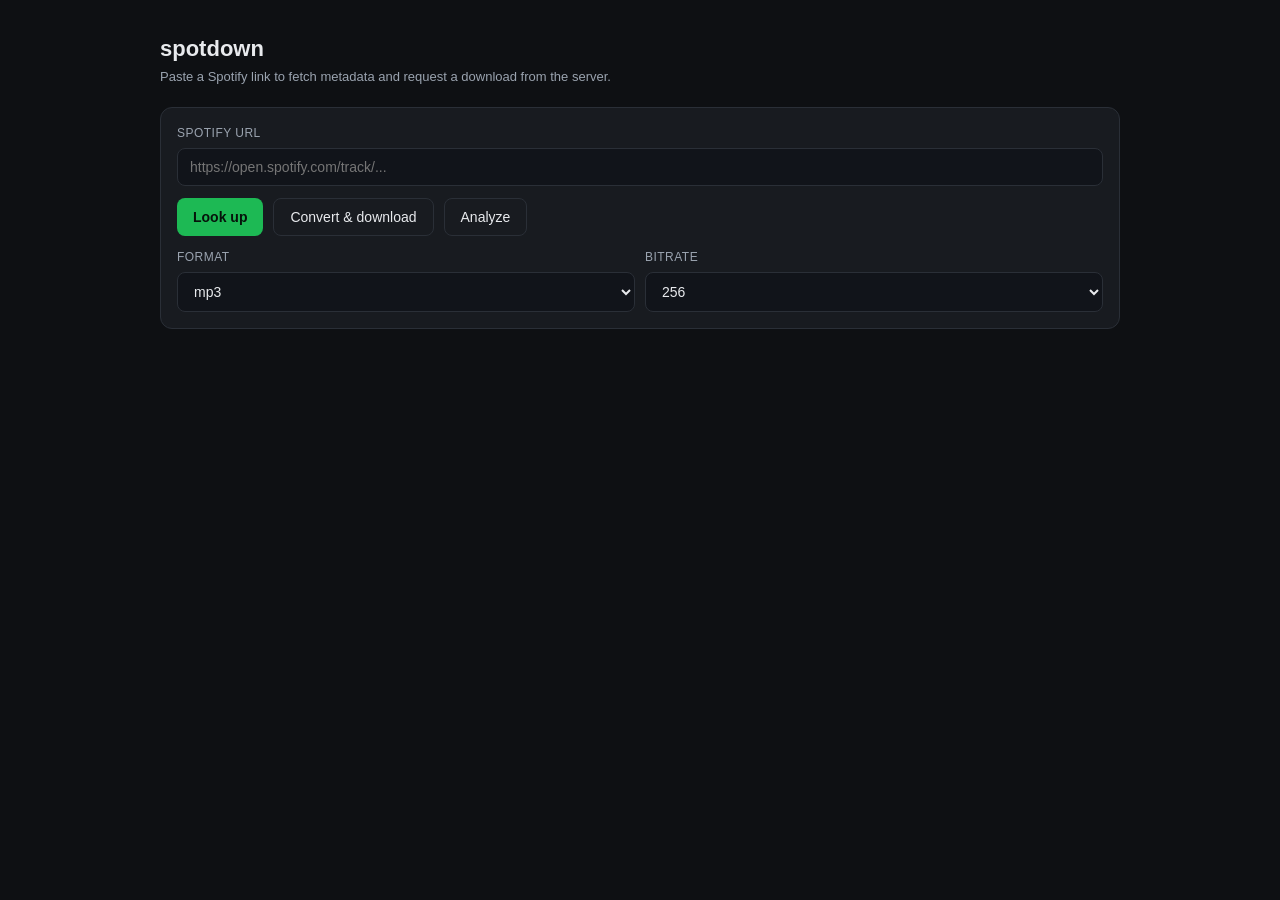
==== app/static/index.html @ 014f0d4e "feat(ui): waveform view with sections, drops, build-ups and beats marked Peaks are computed in the b" ====
<!doctype html>
<html lang="en">
<head>
<meta charset="utf-8" />
<meta name="viewport" content="width=device-width, initial-scale=1" />
<title>spotdown</title>
<link rel="stylesheet" href="ui.css" />
</head>
<body>
<div class="wrap">
  <h1>spotdown</h1>
  <p class="sub">Paste a Spotify link to fetch metadata and request a download from the server.</p>

  <div class="card">
    <label for="url">Spotify URL</label>
    <input id="url" type="text" placeholder="https://open.spotify.com/track/..." autocomplete="off" />
    <div class="row mt">
      <button id="lookup">Look up</button>
      <button id="convert" class="ghost">Convert &amp; download</button>
      <button id="analyze" class="ghost">Analyze</button>
    </div>

    <div class="row mt">
      <div>
        <label for="format">Format</label>
        <select id="format"><option value="mp3">mp3</option><option value="m4a">m4a</option></select>
      </div>
      <div>
        <label for="bitrate">Bitrate</label>
        <select id="bitrate"><option>320</option><option selected>256</option><option>192</option><option>128</option></select>
      </div>
    </div>

  </div>

  <div id="trackCard" class="card" style="display:none"></div>
  <div id="statusCard" class="card" style="display:none"><div id="status" class="status"></div></div>
  <div id="analysisCard" class="card" style="display:none"></div>
</div>

<script src="analysis_model.js"></script>
<script src="analysis_timeline.js"></script>
<script src="waveform_model.js"></script>
<script src="waveform_view.js"></script>
<script src="waveform_player.js"></script>
<script src="analysis_view.js"></script>
<script src="ui.js"></script>
</body>
</html>
---- app/static/ui.css ----
:root {
    --bg: #0e1013; --card: #181b20; --line: #2a2f37; --fg: #e8eaed;
    --muted: #9aa3af; --accent: #1db954; --accent-fg: #06130b; --err: #ff6b6b;
  }
  * { box-sizing: border-box; }
  body {
    margin: 0; background: var(--bg); color: var(--fg);
    font: 15px/1.5 -apple-system, BlinkMacSystemFont, "Segoe UI", Roboto, sans-serif;
    display: flex; justify-content: center; padding: 32px 16px;
  }
  .wrap { width: 100%; max-width: 960px; }
  h1 { font-size: 22px; margin: 0 0 2px; }
  .sub { color: var(--muted); margin: 0 0 20px; font-size: 13px; }
  .card { background: var(--card); border: 1px solid var(--line); border-radius: 12px; padding: 16px; margin-bottom: 16px; }
  label { display: block; font-size: 12px; color: var(--muted); margin: 0 0 6px; text-transform: uppercase; letter-spacing: .04em; }
  input[type=text], select {
    width: 100%; padding: 10px 12px; background: #11141a; color: var(--fg);
    border: 1px solid var(--line); border-radius: 8px; font-size: 14px;
  }
  .row { display: flex; gap: 10px; flex-wrap: wrap; }
  .row > div { flex: 1; }
  button {
    background: var(--accent); color: var(--accent-fg); border: 0; border-radius: 8px;
    padding: 10px 16px; font-weight: 600; font-size: 14px; cursor: pointer;
  }
  button.ghost { background: transparent; color: var(--fg); border: 1px solid var(--line); font-weight: 500; }
  button:disabled { opacity: .5; cursor: default; }
  .mt { margin-top: 12px; }
  .track { display: flex; gap: 12px; align-items: center; }
  .track img { width: 64px; height: 64px; border-radius: 6px; object-fit: cover; background: #11141a; }
  .track .t { font-weight: 600; }
  .track .a { color: var(--muted); font-size: 13px; }
  .status { font-size: 13px; color: var(--muted); }
  .status.err { color: var(--err); white-space: pre-wrap; }
  a.dl { display: inline-block; margin-top: 8px; color: var(--accent); font-weight: 600; text-decoration: none; }
  details { margin-top: 10px; } summary { cursor: pointer; color: var(--muted); font-size: 13px; }
  .hint { font-size: 12px; color: var(--muted); margin-top: 8px; }
  .meta { margin-top: 12px; border-top: 1px solid var(--line); padding-top: 8px; }
  .mrow { display: flex; justify-content: space-between; gap: 12px; padding: 3px 0; font-size: 13px; }
  .mk { color: var(--muted); } .mv { text-align: right; word-break: break-word; }
  .dim { color: #5b636e; }
  code { background:#11141a; border:1px solid var(--line); border-radius:4px; padding:1px 4px; font-size:12px; }
  .stats { display:flex; gap:10px; flex-wrap:wrap; margin-bottom:12px; }
  .stat { flex:1; min-width:70px; background:#11141a; border:1px solid var(--line); border-radius:8px; padding:8px 10px; text-align:center; }
  .stat .sv { font-size:20px; font-weight:700; }
  .stat .sl { font-size:11px; color:var(--muted); text-transform:uppercase; letter-spacing:.04em; }
  .badge { font-size:11px; padding:2px 7px; border-radius:20px; font-weight:600; }
  .badge.ok { background:rgba(29,185,84,.18); color:var(--accent); }
  .badge.warn { background:rgba(255,176,32,.18); color:#ffb020; }
  .viz-label { font-size:11px; color:var(--muted); text-transform:uppercase; letter-spacing:.04em; margin:12px 0 5px; }
  .legend { display:flex; gap:12px; flex-wrap:wrap; font-size:11px; color:var(--muted); margin-top:6px; }
  .legend span { display:inline-flex; align-items:center; gap:4px; }
  .legend i { width:10px; height:10px; border-radius:2px; display:inline-block; }
  .seg { display:flex; align-items:center; gap:8px; font-size:13px; padding:3px 0; }
  .seg .dot { width:10px; height:10px; border-radius:2px; flex:none; }
  .seg .st { color:var(--muted); font-variant-numeric:tabular-nums; width:96px; flex:none; }
  .seg .slab { flex:1; }
  .seg .se { color:var(--muted); }
  .spin { display:inline-block; width:12px; height:12px; border:2px solid var(--muted); border-top-color:transparent; border-radius:50%; animation:s .7s linear infinite; vertical-align:-1px; margin-right:6px; }
  @keyframes s { to { transform: rotate(360deg); } }
  /* analysis view */
  .tl-ctl { display:flex; gap:10px; align-items:center; flex-wrap:wrap; font-size:12px; color:var(--muted); margin:6px 0; }
  .tl-ctl select, .tl-ctl input[type=range] { width:auto; padding:4px 6px; font-size:12px; }
  .tl-ctl input[type=range] { flex:1; min-width:120px; padding:0; }
  #timeline text { font-size:10px; fill:var(--muted); font-family:inherit; }
  #timeline text.on { fill:#fff; }
  .note { font-size:12px; color:#ffb020; background:rgba(255,176,32,.08); border:1px solid rgba(255,176,32,.3); border-radius:8px; padding:8px 10px; margin-top:10px; }
  .tag { font-size:10px; padding:1px 6px; border-radius:20px; background:rgba(167,139,250,.18); color:#a78bfa; margin-left:6px; }
  table.t { width:100%; border-collapse:collapse; font-size:12px; font-variant-numeric:tabular-nums; }
  table.t th { text-align:left; color:var(--muted); font-weight:500; padding:3px 6px 3px 0; }
  table.t td { white-space:nowrap; padding:3px 6px 3px 0; border-top:1px solid var(--line); }
  .foot { margin-top:14px; padding-top:8px; border-top:1px solid var(--line); font-size:11px; color:var(--muted); }
  .grid2 { display:grid; grid-template-columns:repeat(auto-fit,minmax(260px,1fr)); gap:12px; }
  .tl-ctl button { padding:4px 12px; font-size:12px; }
  #waveform text { font-size:10px; fill:var(--muted); font-family:inherit; }
  #waveform text.on { fill:#fff; }
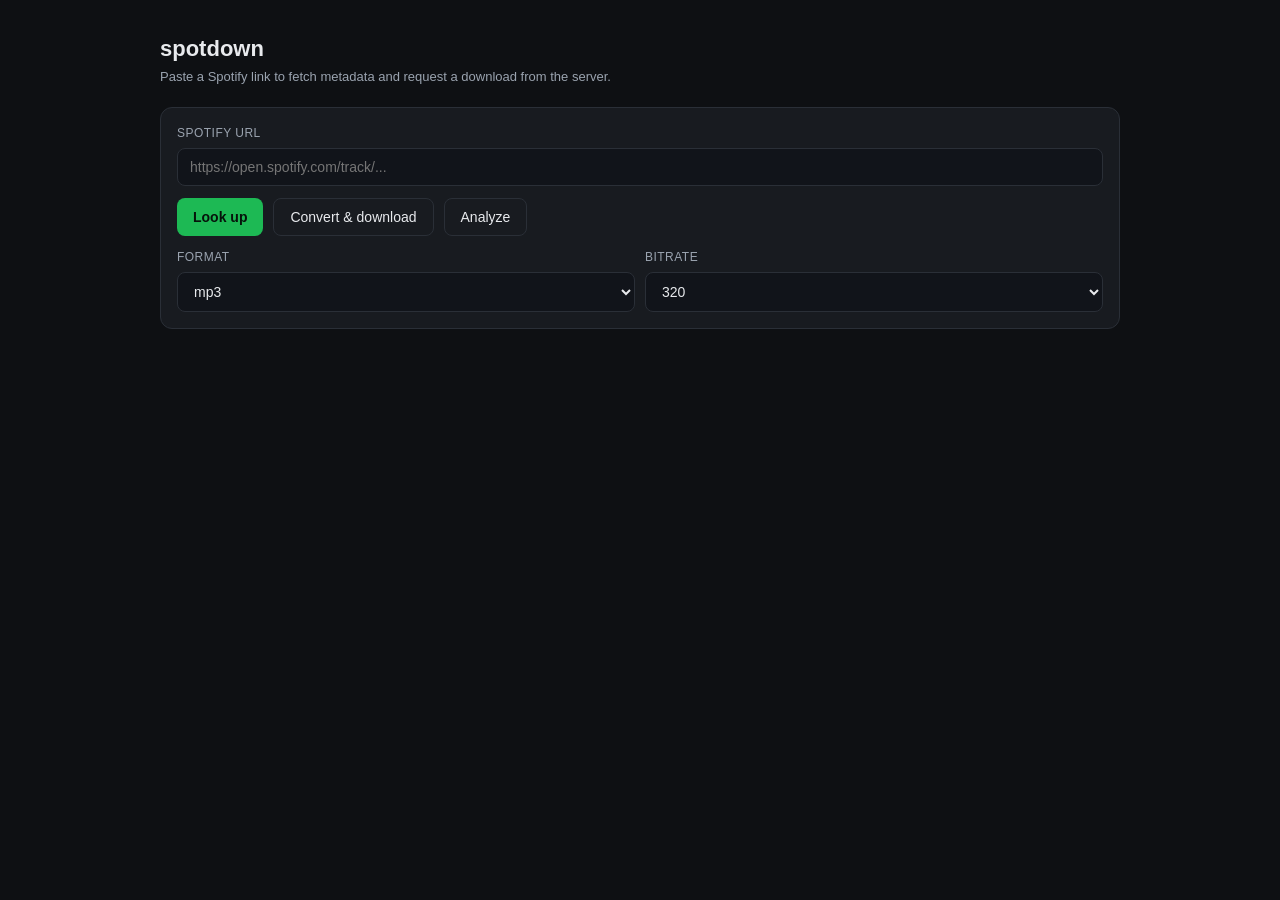
==== commit e2fed694: "fix(ui): preselect the configured DEFAULT_BITRATE in the bitrate dropdown index.html hardcoded 256 a" ====
--- a/app/static/index.html
+++ b/app/static/index.html
@@ -27,10 +27,15 @@
       </div>
       <div>
         <label for="bitrate">Bitrate</label>
-        <select id="bitrate"><option>320</option><option selected>256</option><option>192</option><option>128</option></select>
+        <select id="bitrate"><option>320</option><option>256</option><option>192</option><option>128</option></select>
       </div>
     </div>
 
+  </div>
+
+  <div id="fileCard" class="card" style="display:none">
+    <label for="file">Local audio file (mp3, m4a or wav)</label>
+    <div id="drop" class="drop">Drop a file here, or <input id="file" type="file" accept=".mp3,.m4a,.mp4,.wav,audio/*" /></div>
   </div>
 
   <div id="trackCard" class="card" style="display:none"></div>
@@ -45,5 +50,6 @@
 <script src="waveform_player.js"></script>
 <script src="analysis_view.js"></script>
 <script src="ui.js"></script>
+<script src="upload.js"></script>
 </body>
 </html>
--- a/app/static/ui.css
+++ b/app/static/ui.css
@@ -74,3 +74,5 @@
   .tl-ctl button { padding:4px 12px; font-size:12px; }
   #waveform text { font-size:10px; fill:var(--muted); font-family:inherit; }
   #waveform text.on { fill:#fff; }
+  .drop { border: 1px dashed var(--line); border-radius: 8px; padding: 16px; color: var(--muted); font-size: 14px; }
+  .drop.over { border-color: var(--accent); color: var(--fg); }
